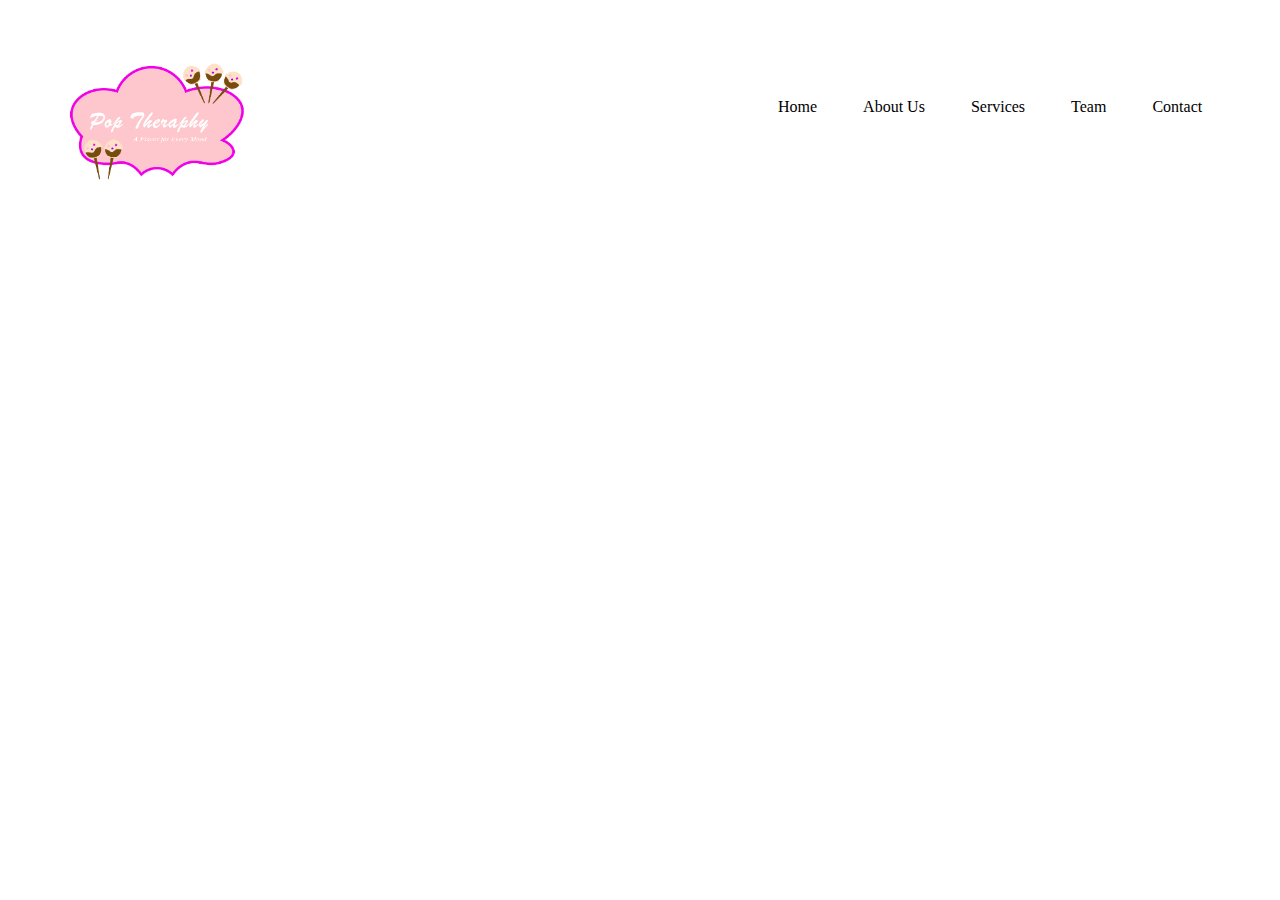
==== index.html @ 191bb74d "Add index.html and main.css" ====
<!DOCTYPE html>
<html lang="en">
<head>
    <meta charset="UTF-8">
    <meta name="viewport" content="width=device-width, initial-scale=1.0">
    <title>Document</title>
    <link rel="stylesheet" href="css/main.css">
</head>

<body>
   <div class="container">
    <header class="main-head">
        <nav class="main-nav">
          <ul class="nav-list">
            <img src="images/Screenshot 2023-12-07 115520.png" alt="logo">
            <li><a href="#">Home</a></li>
            <li><a href="#">About Us</a></li>
            <li><a href="#">Services</a></li>
            <li><a href="#">Team</a></li>
            <li><a href="#">Contact</a></li>
          </ul>
        </nav>
  
  
        <section class="">
          <div class="home">
            <h1> </h1>
            <p> </p>
          </div>
        </section>
      </header>
   </div> 
</body>
</html>
---- css/main.css ----
/*****Desktop Styles*****/

.main-head {
    display: grid;
    padding: 10px;
}

.main-nav {
    display: flex;
}

.nav-list {
    display: flex;
    margin-left: -23px;
    margin-right: -23px;

}

nav ul {
    list-style-type: none;
    text-align: right;
}

nav ul li{
    padding-top: 2rem;
}

nav ul li a {
    display: flex;
    margin-top: 2em;
    margin-left: 23px;
    margin-right: 23px;
    text-decoration: none;
    color: black;
}

nav ul img {
    width: 15rem;
    padding-right: 30rem; /* To seperate the logo and nav*/
}
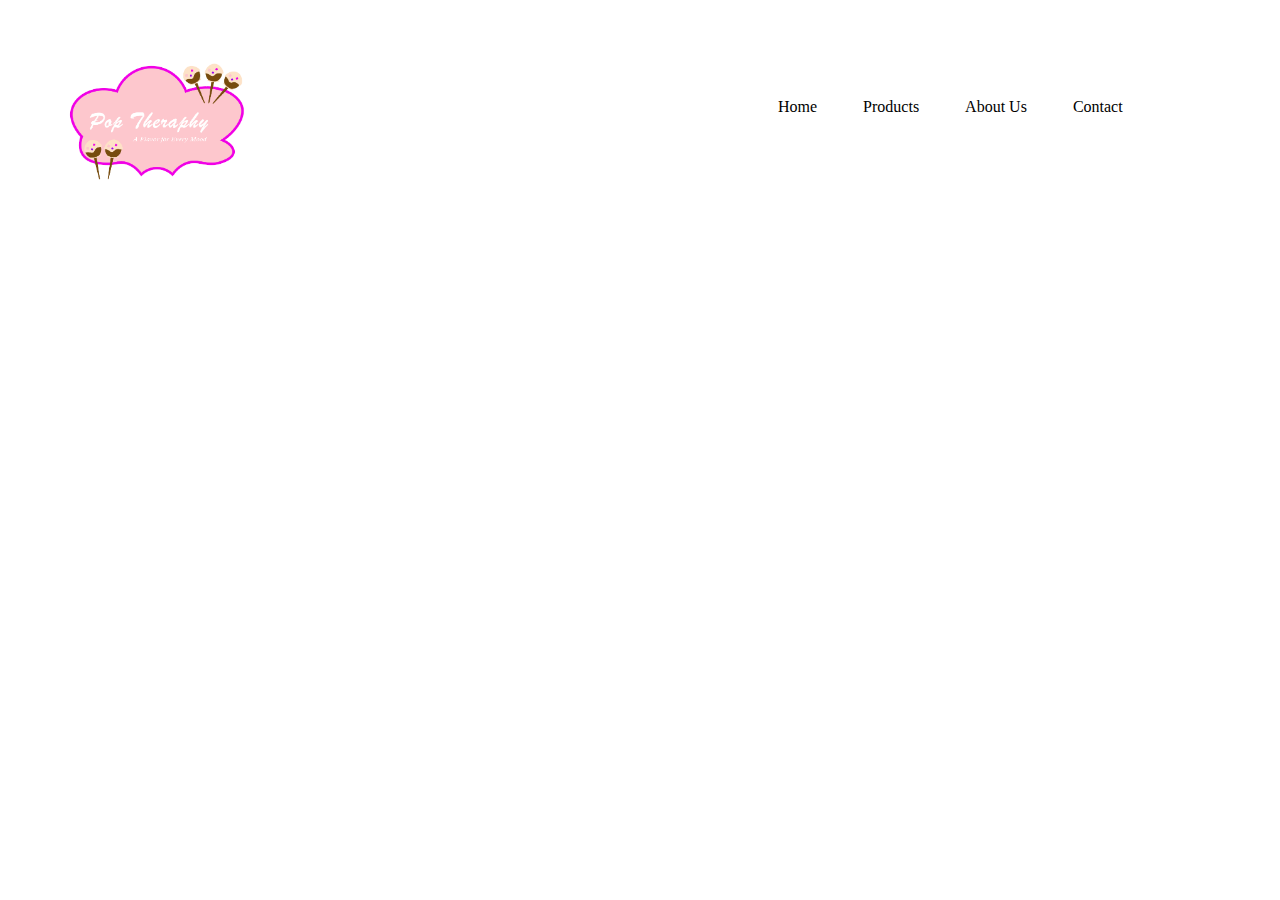
==== commit dba96ee3: "adds index to home nav" ====
--- a/index.html
+++ b/index.html
@@ -13,10 +13,9 @@
         <nav class="main-nav">
           <ul class="nav-list">
             <img src="images/Screenshot 2023-12-07 115520.png" alt="logo">
-            <li><a href="#">Home</a></li>
+            <li><a href="index.html">Home</a></li>
+            <li><a href="">Products</a></li>
             <li><a href="#">About Us</a></li>
-            <li><a href="#">Services</a></li>
-            <li><a href="#">Team</a></li>
             <li><a href="#">Contact</a></li>
           </ul>
         </nav>
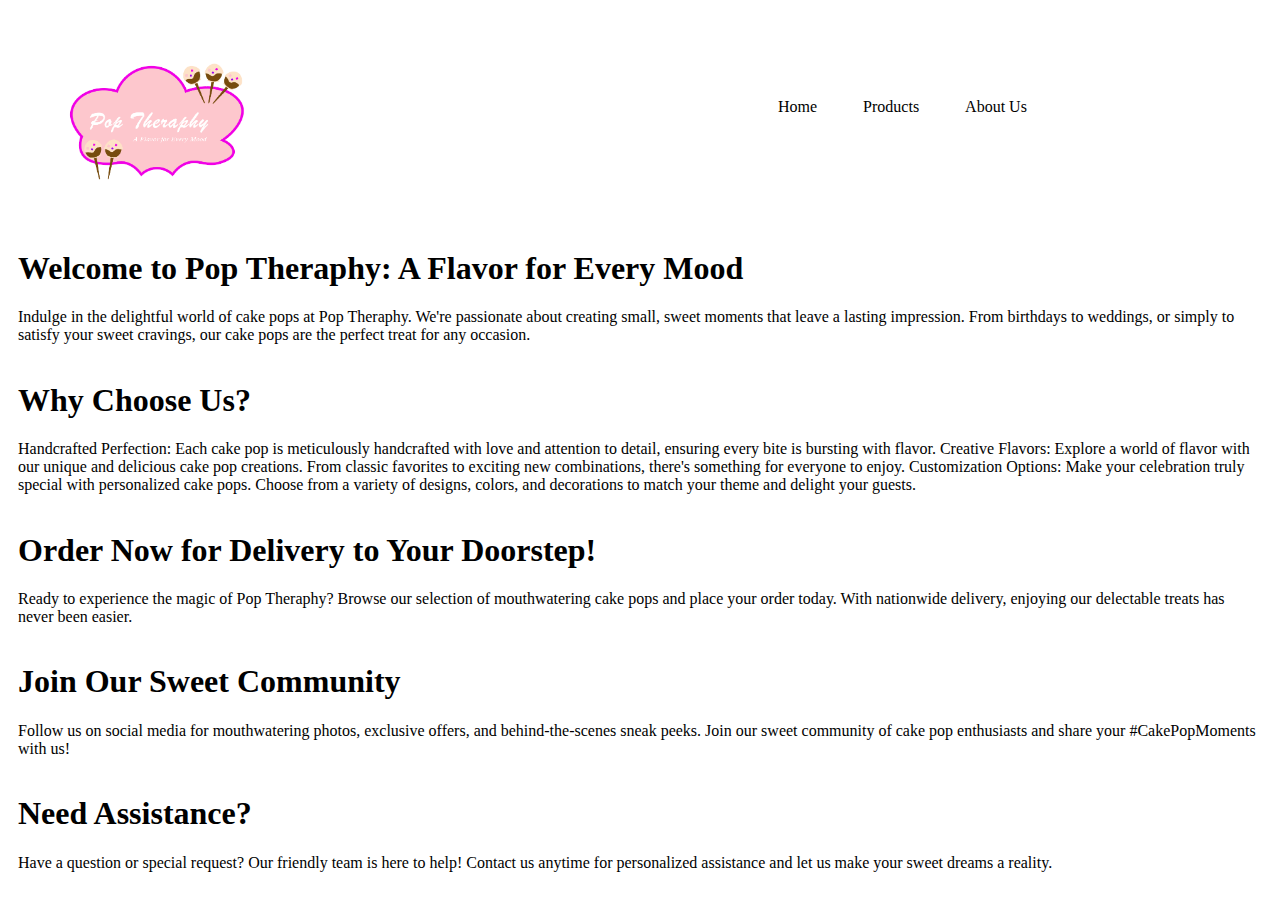
==== commit 762fadff: "Adds content in index.html" ====
--- a/index.html
+++ b/index.html
@@ -1,33 +1,81 @@
 <!DOCTYPE html>
 <html lang="en">
+
 <head>
-    <meta charset="UTF-8">
-    <meta name="viewport" content="width=device-width, initial-scale=1.0">
-    <title>Document</title>
-    <link rel="stylesheet" href="css/main.css">
+  <meta charset="UTF-8">
+  <meta name="viewport" content="width=device-width, initial-scale=1.0">
+  <title>Document</title>
+  <link rel="stylesheet" href="css/main.css">
 </head>
 
 <body>
-   <div class="container">
+  <div class="container">
     <header class="main-head">
-        <nav class="main-nav">
-          <ul class="nav-list">
-            <img src="images/Screenshot 2023-12-07 115520.png" alt="logo">
-            <li><a href="index.html">Home</a></li>
-            <li><a href="">Products</a></li>
-            <li><a href="#">About Us</a></li>
-            <li><a href="#">Contact</a></li>
-          </ul>
-        </nav>
-  
-  
-        <section class="">
-          <div class="home">
-            <h1> </h1>
-            <p> </p>
-          </div>
-        </section>
-      </header>
-   </div> 
+      <nav class="main-nav">
+        <ul class="nav-list">
+          <img src="images/Screenshot 2023-12-07 115520.png" alt="logo">
+          <li><a href="index.html">Home</a></li>
+          <li><a href="products.html">Products</a></li>
+          <li><a href="aboutus.html">About Us</a></li>
+        </ul>
+      </nav>
+
+
+      <section class="Pophome">
+        <div class="home">
+          <h1>Welcome to Pop Theraphy: A Flavor for Every Mood</h1>
+          <p>
+            Indulge in the delightful world of cake pops at Pop Theraphy. We're passionate about creating small,
+            sweet moments that leave a lasting impression. From birthdays to weddings, or simply to satisfy your sweet
+            cravings, our cake pops are the perfect treat for any occasion.</p>
+        </div>
+      </section>
+
+      <section class="">
+        <div class="">
+          <h1>Why Choose Us?</h1>
+          <p>
+            <!-- Title is bold and the 3 content should be in bullet point -->
+            Handcrafted Perfection: Each cake pop is meticulously handcrafted with love and attention to detail,
+            ensuring every bite is bursting with flavor.
+
+            Creative Flavors: Explore a world of flavor with our unique and delicious cake pop creations. From classic
+            favorites to exciting new combinations, there's something for everyone to enjoy.
+
+            Customization Options: Make your celebration truly special with personalized cake pops. Choose from a
+            variety of designs, colors, and decorations to match your theme and delight your guests.</p>
+        </div>
+      </section>
+
+      <section class="">
+        <div class="">
+          <h1>Order Now for Delivery to Your Doorstep!</h1>
+          <p>
+            Ready to experience the magic of Pop Theraphy? Browse our selection of mouthwatering cake pops and
+            place your order today. With nationwide delivery, enjoying our delectable treats has never been easier.</p>
+        </div>
+      </section>
+
+      <section class="">
+        <div class="">
+          <h1>Join Our Sweet Community</h1>
+          <p>
+            Follow us on social media for mouthwatering photos, exclusive offers, and behind-the-scenes sneak peeks.
+            Join our sweet community of cake pop enthusiasts and share your #CakePopMoments with us!</p>
+        </div>
+      </section>
+
+      <section class="">
+        <div class="">
+          <h1>Need Assistance?</h1>
+          <p>
+            Have a question or special request? Our friendly team is here to help! Contact us anytime for personalized
+            assistance and let us make your sweet dreams a reality.</p>
+        </div>
+      </section>
+
+    </header>
+  </div>
 </body>
+
 </html>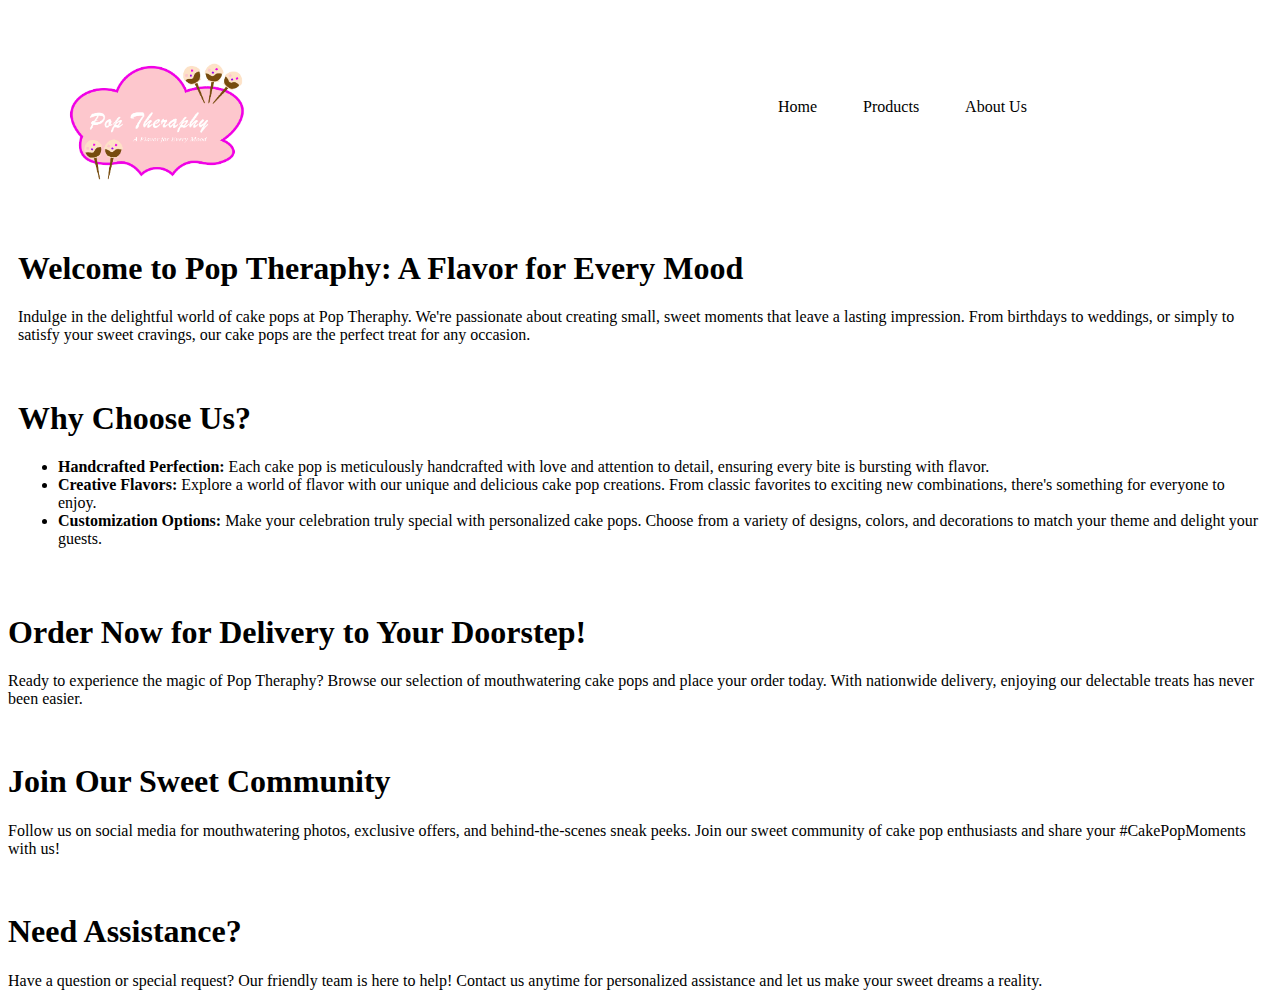
==== commit cb2544f7: "Adds content" ====
--- a/index.html
+++ b/index.html
@@ -33,48 +33,66 @@
 
       <section class="">
         <div class="">
+          <img src="" alt="">
           <h1>Why Choose Us?</h1>
           <p>
-            <!-- Title is bold and the 3 content should be in bullet point -->
-            Handcrafted Perfection: Each cake pop is meticulously handcrafted with love and attention to detail,
-            ensuring every bite is bursting with flavor.
+            <ul>
+              <!-- Title is bold and the 3 content should be in bullet point -->
+              <li>
+                <b>Handcrafted Perfection:</b> Each cake pop is meticulously handcrafted with love and attention to
+                detail,
+                ensuring every bite is bursting with flavor.
+              </li>
 
-            Creative Flavors: Explore a world of flavor with our unique and delicious cake pop creations. From classic
-            favorites to exciting new combinations, there's something for everyone to enjoy.
+              <li>
+                <b>Creative Flavors:</b> Explore a world of flavor with our unique and delicious cake pop creations.
+                From
+                classic
+                favorites to exciting new combinations, there's something for everyone to enjoy.
+              </li>
 
-            Customization Options: Make your celebration truly special with personalized cake pops. Choose from a
-            variety of designs, colors, and decorations to match your theme and delight your guests.</p>
+              <li><b>Customization Options:</b> Make your celebration truly special with personalized cake pops. Choose
+                from a
+                variety of designs, colors, and decorations to match your theme and delight your guests.
+              </li>
+            </ul>
+          </p>
         </div>
       </section>
+      
+    </header>
 
-      <section class="">
-        <div class="">
-          <h1>Order Now for Delivery to Your Doorstep!</h1>
-          <p>
-            Ready to experience the magic of Pop Theraphy? Browse our selection of mouthwatering cake pops and
-            place your order today. With nationwide delivery, enjoying our delectable treats has never been easier.</p>
-        </div>
-      </section>
+    <section class="">
+      <div class="">
+        <img src="" alt="">
+        <h1>Order Now for Delivery to Your Doorstep!</h1>
+        <p>
+          Ready to experience the magic of Pop Theraphy? Browse our selection of mouthwatering cake pops and
+          place your order today. With nationwide delivery, enjoying our delectable treats has never been easier.</p>
+      </div>
+    </section>
 
-      <section class="">
-        <div class="">
-          <h1>Join Our Sweet Community</h1>
-          <p>
-            Follow us on social media for mouthwatering photos, exclusive offers, and behind-the-scenes sneak peeks.
-            Join our sweet community of cake pop enthusiasts and share your #CakePopMoments with us!</p>
-        </div>
-      </section>
+    <section class="">
+      <div class="">
+        <img src="" alt="">
+        <h1>Join Our Sweet Community</h1>
+        <p>
+          Follow us on social media for mouthwatering photos, exclusive offers, and behind-the-scenes sneak peeks.
+          Join our sweet community of cake pop enthusiasts and share your #CakePopMoments with us!</p>
+      </div>
+    </section>
 
-      <section class="">
-        <div class="">
-          <h1>Need Assistance?</h1>
-          <p>
-            Have a question or special request? Our friendly team is here to help! Contact us anytime for personalized
-            assistance and let us make your sweet dreams a reality.</p>
-        </div>
-      </section>
+    <section class="">
+      <div class="">
+        <img src="" alt="">
+        <h1>Need Assistance?</h1>
+        <p>
+          Have a question or special request? Our friendly team is here to help! Contact us anytime for personalized
+          assistance and let us make your sweet dreams a reality.</p>
+      </div>
+    </section>
 
-    </header>
+
   </div>
 </body>
 
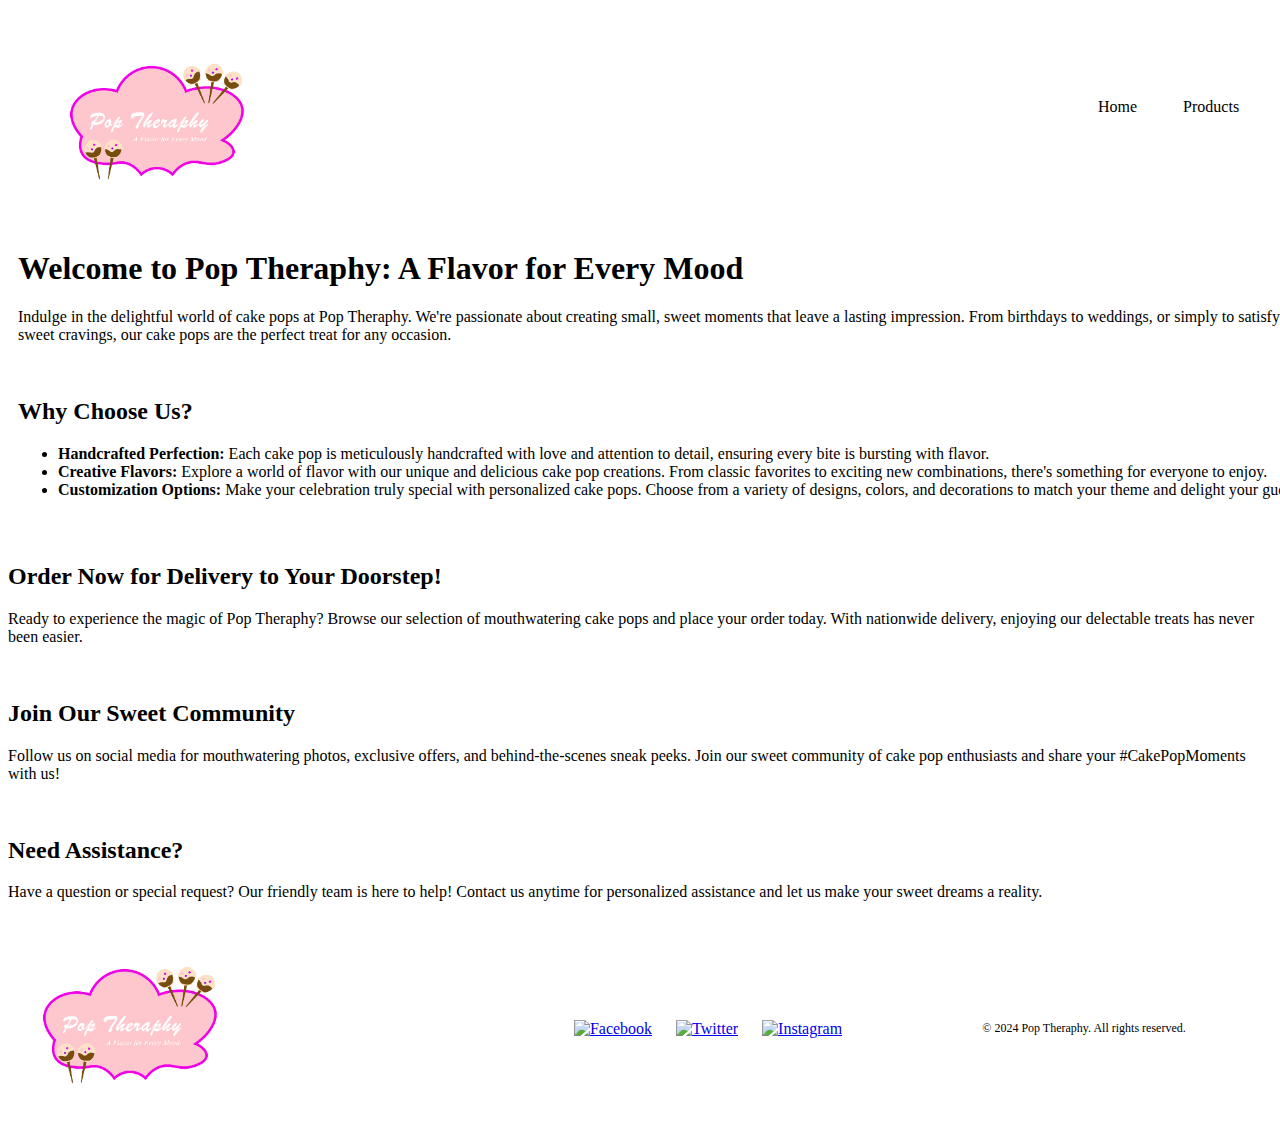
==== commit 624e2f97: "Adds content" ====
--- a/index.html
+++ b/index.html
@@ -4,7 +4,7 @@
 <head>
   <meta charset="UTF-8">
   <meta name="viewport" content="width=device-width, initial-scale=1.0">
-  <title>Document</title>
+  <title>Pop Theraphy</title>
   <link rel="stylesheet" href="css/main.css">
 </head>
 
@@ -34,7 +34,7 @@
       <section class="">
         <div class="">
           <img src="" alt="">
-          <h1>Why Choose Us?</h1>
+          <h2>Why Choose Us?</h2>
           <p>
             <ul>
               <!-- Title is bold and the 3 content should be in bullet point -->
@@ -59,13 +59,13 @@
           </p>
         </div>
       </section>
-      
+
     </header>
 
     <section class="">
       <div class="">
         <img src="" alt="">
-        <h1>Order Now for Delivery to Your Doorstep!</h1>
+        <h2>Order Now for Delivery to Your Doorstep!</h2>
         <p>
           Ready to experience the magic of Pop Theraphy? Browse our selection of mouthwatering cake pops and
           place your order today. With nationwide delivery, enjoying our delectable treats has never been easier.</p>
@@ -75,7 +75,7 @@
     <section class="">
       <div class="">
         <img src="" alt="">
-        <h1>Join Our Sweet Community</h1>
+        <h2>Join Our Sweet Community</h2>
         <p>
           Follow us on social media for mouthwatering photos, exclusive offers, and behind-the-scenes sneak peeks.
           Join our sweet community of cake pop enthusiasts and share your #CakePopMoments with us!</p>
@@ -85,13 +85,31 @@
     <section class="">
       <div class="">
         <img src="" alt="">
-        <h1>Need Assistance?</h1>
+        <h2>Need Assistance?</h2>
         <p>
           Have a question or special request? Our friendly team is here to help! Contact us anytime for personalized
           assistance and let us make your sweet dreams a reality.</p>
       </div>
     </section>
 
+    <footer>
+      <div class="footer-content">
+          <div class="logo">
+              <!-- logo image (left) -->
+              <img src="images/Screenshot 2023-12-07 115520.png" alt="Your Logo">
+          </div>
+          <div class="social-icons">
+              <!-- Your social media icons (center)) -->
+              <a href="#"><img src="facebook-icon.png" alt="Facebook"></a>
+              <a href="#"><img src="twitter-icon.png" alt="Twitter"></a>
+              <a href="#"><img src="instagram-icon.png" alt="Instagram"></a>
+          </div>
+          <div class="copyright">
+              <!-- Your copyright text ((right) -->
+              &copy; 2024 Pop Theraphy. All rights reserved.
+          </div>
+      </div>
+  </footer>
 
   </div>
 </body>
--- a/css/main.css
+++ b/css/main.css
@@ -36,5 +36,42 @@
 
 nav ul img {
     width: 15rem;
-    padding-right: 30rem; /* To seperate the logo and nav*/
+    padding-right: 50rem; /* To seperate the logo and nav*/
+}
+
+
+/* FOOTER STYLES */
+
+footer {
+    background-color: white; /*change color for footer's background*/
+    padding: 20px 0;
+    text-align: center;
+}
+
+.footer-content {
+    display: flex;
+    justify-content: space-between;
+    align-items: center;
+}
+
+.logo {
+    flex: 1;
+}
+
+.logo img {
+    width: 15rem;
+    padding-right: 17rem; /* To seperate the logo and nav*/  
+}
+
+.social-icons {
+    flex: 1;
+}
+
+.social-icons a {
+    margin: 0 10px;
+}
+
+.copyright {
+    flex: 1;
+    font-size: 12px;
 }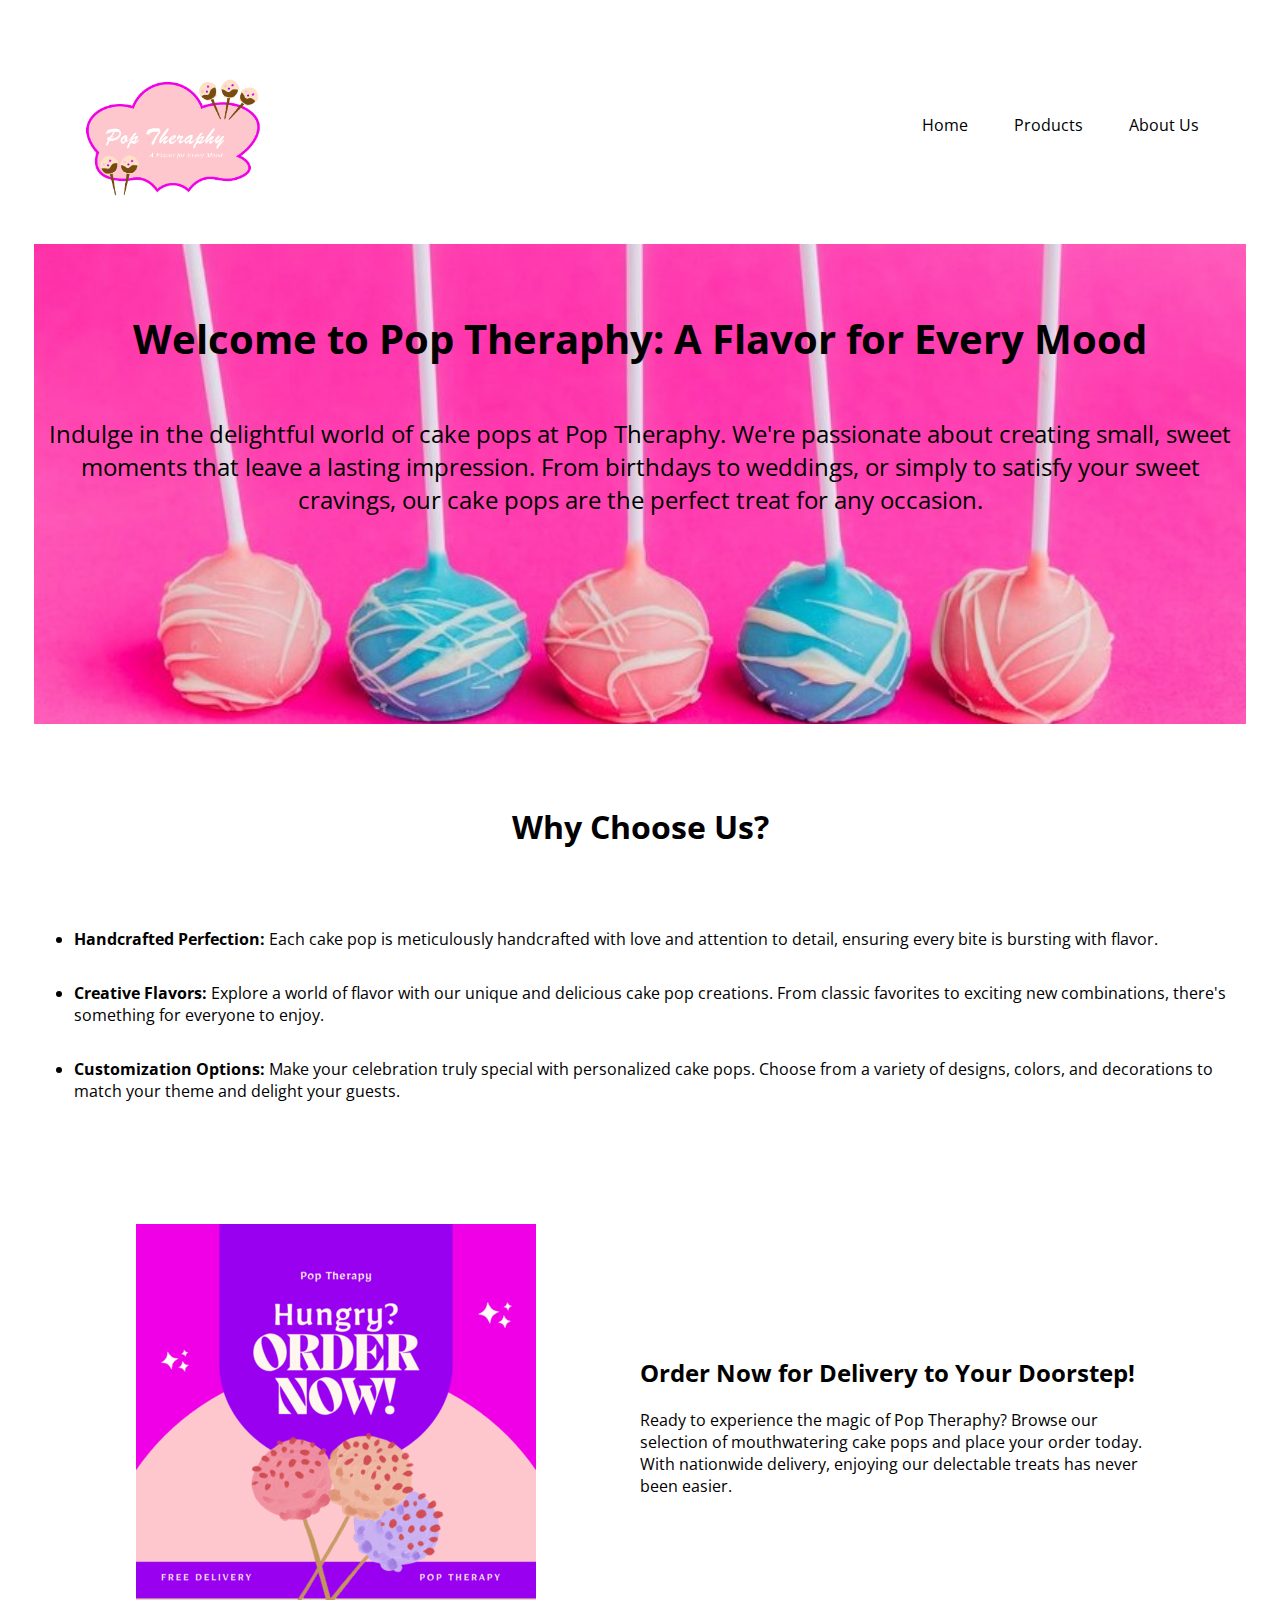
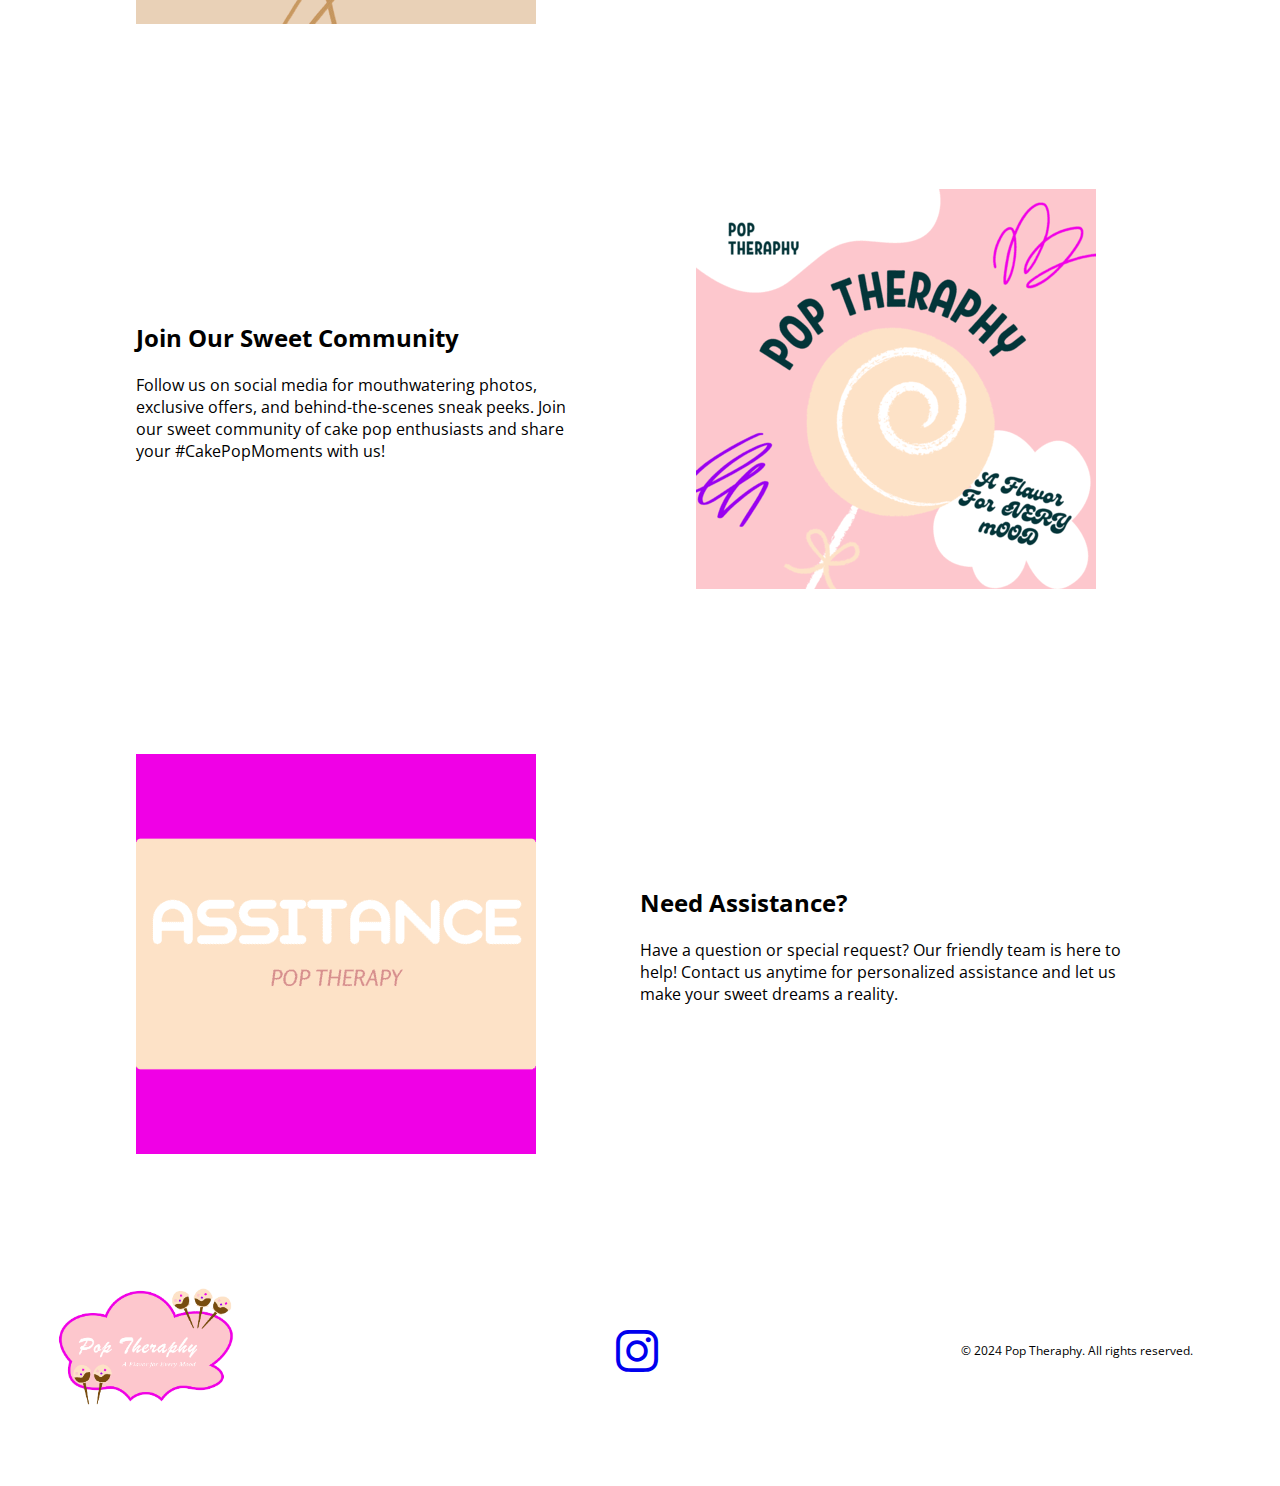
==== commit dc3b2d84: "Adds a lot of content lol Thanks Papa G" ====
--- a/index.html
+++ b/index.html
@@ -6,6 +6,17 @@
   <meta name="viewport" content="width=device-width, initial-scale=1.0">
   <title>Pop Theraphy</title>
   <link rel="stylesheet" href="css/main.css">
+
+  <!-- Font Link Styles -->
+  <link rel="preconnect" href="https://fonts.googleapis.com">
+  <link rel="preconnect" href="https://fonts.gstatic.com" crossorigin>
+  <link
+    href="https://fonts.googleapis.com/css2?family=Jost:ital,wght@0,100..900;1,100..900&family=Open+Sans:wght@500;700&display=swap"
+    rel="stylesheet">
+
+  <!-- Link to Intagram Profile -->
+  <link rel="stylesheet" href="https://cdnjs.cloudflare.com/ajax/libs/font-awesome/6.5.1/css/all.min.css">
+
 </head>
 
 <body>
@@ -20,8 +31,8 @@
         </ul>
       </nav>
 
-
-      <section class="Pophome">
+      <!-- Background should be an image located in the css, inside the class name of pophome or hime -->
+      <section class="pophome">
         <div class="home">
           <h1>Welcome to Pop Theraphy: A Flavor for Every Mood</h1>
           <p>
@@ -31,12 +42,12 @@
         </div>
       </section>
 
-      <section class="">
-        <div class="">
-          <img src="" alt="">
+      <section class="chooseus">
+        <div class="choose">
+          <img src="images/" alt="">
           <h2>Why Choose Us?</h2>
           <p>
-            <ul>
+            <ul class="why">
               <!-- Title is bold and the 3 content should be in bullet point -->
               <li>
                 <b>Handcrafted Perfection:</b> Each cake pop is meticulously handcrafted with love and attention to
@@ -62,9 +73,11 @@
 
     </header>
 
-    <section class="">
-      <div class="">
-        <img src="" alt="">
+    <section class="ordernow">
+      <div class="orderimg">
+        <img src="images/ordernow.png" alt="order now image">
+      </div>
+      <div class="order">
         <h2>Order Now for Delivery to Your Doorstep!</h2>
         <p>
           Ready to experience the magic of Pop Theraphy? Browse our selection of mouthwatering cake pops and
@@ -72,19 +85,23 @@
       </div>
     </section>
 
-    <section class="">
-      <div class="">
-        <img src="" alt="">
+    <section class="community">
+      <div class="joincomm">
         <h2>Join Our Sweet Community</h2>
         <p>
           Follow us on social media for mouthwatering photos, exclusive offers, and behind-the-scenes sneak peeks.
           Join our sweet community of cake pop enthusiasts and share your #CakePopMoments with us!</p>
       </div>
+      <div class="commimg">
+        <img src="images/joinourcommunity.png" alt="Joinourcommunity">
+      </div>
     </section>
 
-    <section class="">
-      <div class="">
-        <img src="" alt="">
+    <section class="assistance">
+      <div class="assistimg">
+        <img src="images/assistance.png" alt="">
+      </div>
+      <div class="assist">
         <h2>Need Assistance?</h2>
         <p>
           Have a question or special request? Our friendly team is here to help! Contact us anytime for personalized
@@ -94,22 +111,22 @@
 
     <footer>
       <div class="footer-content">
-          <div class="logo">
-              <!-- logo image (left) -->
-              <img src="images/Screenshot 2023-12-07 115520.png" alt="Your Logo">
-          </div>
-          <div class="social-icons">
-              <!-- Your social media icons (center)) -->
-              <a href="#"><img src="facebook-icon.png" alt="Facebook"></a>
-              <a href="#"><img src="twitter-icon.png" alt="Twitter"></a>
-              <a href="#"><img src="instagram-icon.png" alt="Instagram"></a>
-          </div>
-          <div class="copyright">
-              <!-- Your copyright text ((right) -->
-              &copy; 2024 Pop Theraphy. All rights reserved.
-          </div>
+        <div class="logo">
+          <!-- logo image (left) -->
+          <img src="images/Screenshot 2023-12-07 115520.png" alt="Your Logo">
+        </div>
+        <div class="social-icon">
+          <!-- Your social media icon (center)) -->
+          <a href="https://www.instagram.com/non_sensestudio/" target="blank">
+            <i class="fa-brands fa-instagram"></i>
+          </a>
+        </div>
+        <div class="copyright">
+          <!-- Your copyright text ((right) -->
+          &copy; 2024 Pop Theraphy. All rights reserved.
+        </div>
       </div>
-  </footer>
+    </footer>
 
   </div>
 </body>
--- a/css/main.css
+++ b/css/main.css
@@ -1,4 +1,10 @@
 /*****Desktop Styles*****/
+
+body {
+    font-family: 'Open Sans', sans-serif;
+    color: black;
+    margin: auto;
+}
 
 .main-head {
     display: grid;
@@ -36,9 +42,132 @@
 
 nav ul img {
     width: 15rem;
-    padding-right: 50rem; /* To seperate the logo and nav*/
-}
-
+    padding-right: 38rem; /* To seperate (give space) the logo and nav*/
+}
+
+
+/* CONTAINER */
+
+.container {
+    padding: 1.5em;
+
+}
+
+/* Home Page */
+
+.pophome {
+    background-image: url(../images/delicious-handmade-candies_23-2147654647.jpg);
+    background-size: cover;
+    width: 100%;
+    height: 30rem;
+    background-repeat: repeat;
+
+}
+
+.home p {
+    background-position: center;
+    text-align: center;
+    padding-top: 1em;
+    width: 100%;
+    font-size: 1.5rem;
+}
+
+.home h1 {
+    background-position: center;
+    text-align: center;
+    padding-top: 1em;
+    font-size: 2.5rem;
+}
+
+
+/* First content, why choose us? */
+
+.chooseus {
+    background-position: center;
+}
+
+.why ul li {
+    list-style-type: none;
+}
+
+.why li:first-child {
+    padding-bottom: 2em;
+}
+
+.why li:nth-child(2) {
+    padding-bottom: 2em;
+}
+
+.choose p {
+    text-align: center;
+    font-size: 2em;
+}
+
+.choose h2 {
+    text-align: center;
+    font-size: 2rem;
+    padding-top: 2rem;
+    padding-bottom: 3rem;
+}
+
+/* Order Now Contect Section */
+
+.ordernow {
+    display: flex;
+}
+
+.orderimg {
+    flex: 1;
+    padding: 5em 0 5em 7em; /* Top, Right, Bottom, Left */
+}
+
+.order {
+    flex: 1;
+    padding: 12em 7em 5em 0; /* Top, Right, Bottom, Left */
+}
+
+/* Community Content Section */
+
+.community {
+    display: flex;
+}
+
+.joincomm {
+    flex: 1;
+    padding: 12em 7em 5em 7em; /* Top, Right, Bottom, Left */
+}
+
+.commimg {
+    flex: 1;
+    padding: 5em 7em 5em 0; /* Top, Right, Bottom, Left */
+}
+
+/* Assitance Content Section */
+
+.assistance {
+    display: flex;
+}
+
+.assist {
+    flex: 1;
+    padding: 12em 7em 5em 0; /* Top, Right, Bottom, Left */
+}
+
+.assistimg {
+    flex: 1;
+    padding: 5em 0 5em 7em; /* Top, Right, Bottom, Left */
+}
+
+/*  */
+
+
+/*  */
+
+
+/*  */
+
+
+/*  */
 
 /* FOOTER STYLES */
 
@@ -56,6 +185,7 @@
 
 .logo {
     flex: 1;
+
 }
 
 .logo img {
@@ -63,15 +193,14 @@
     padding-right: 17rem; /* To seperate the logo and nav*/  
 }
 
-.social-icons {
-    flex: 1;
-}
-
-.social-icons a {
-    margin: 0 10px;
+
+.social-icon {
+    font-size: 3em;
+    padding-left: 5rem;
 }
 
 .copyright {
     flex: 1;
     font-size: 12px;
+    margin-left: 20em;
 }